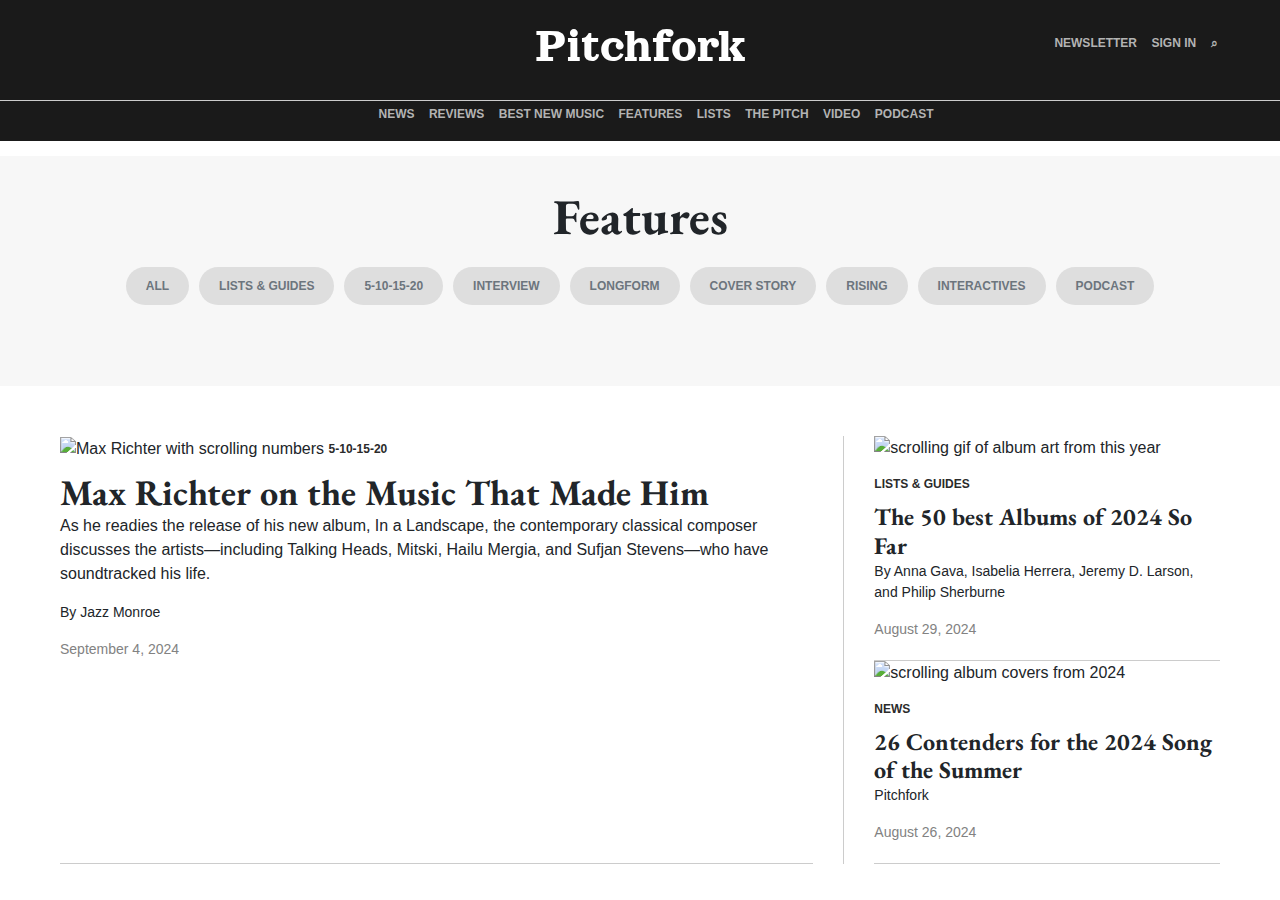
==== features.html @ 731f426c "first commit" ====
<!DOCTYPE html>
<html lang="en">
  <head>
    <meta charset="UTF-8" />
    <meta name="viewport" content="width=device-width, initial-scale=1.0" />
    <title>Pitchfork | The Most Trusted Voice in Music. | Pitchfork</title>
    <link rel="icon" type="image/x-icon" href="/assets/favicon.png">
    <link href="https://cdn.jsdelivr.net/npm/bootstrap@5.3.3/dist/css/bootstrap.min.css" rel="stylesheet" integrity="sha384-QWTKZyjpPEjISv5WaRU9OFeRpok6YctnYmDr5pNlyT2bRjXh0JMhjY6hW+ALEwIH" crossorigin="anonymous">
    <link rel="stylesheet" href="styles.css">
    <!-- Google fonts -->
      <link rel="preconnect" href="https://fonts.googleapis.com">
      <link rel="preconnect" href="https://fonts.gstatic.com" crossorigin>
      <link href="https://fonts.googleapis.com/css2?family=Orelega+One&display=swap" rel="stylesheet">

      <link rel="preconnect" href="https://fonts.googleapis.com">
      <link rel="preconnect" href="https://fonts.gstatic.com" crossorigin>
      <link href="https://fonts.googleapis.com/css2?family=EB+Garamond:ital,wght@0,400..800;1,400..800&family=Orelega+One&display=swap" rel="stylesheet">


  </head>
  <body>
    <header>
      <div class="mainheader" id="featureheader">
        <div class="menu">
        </div>
        <div class="logo"><h1 id="featureheaderlogo">Pitchfork</h1></div>
        <div class="signin">
          <ul>
          <li><a class="internallink" id="navitem" href="#newsletter">Newsletter</a></li>
          <li><a class="internallink" id="navitem" href="login.html">Sign in</a></li>
          <li><a class="internallink" id="navitem" href="#search">&#8981;</a></li>
          </ul>
        </div>
      </div>
      <nav>
        <ul>
          <li><a class="internallink" id="navitem" href="#news">News</a></li>
          <li><a class="internallink" id="navitem" href="#reviews">Reviews</a></li>
          <li><a class="internallink" id="navitem" href="#bestNewMusic">Best new music</a></li>
          <li><a class="internallink" id="navitem" href="#features">Features</a></li>
          <li><a class="internallink" id="navitem" href="#lists">Lists</a></li>
          <li><a class="internallink" id="navitem" href="#thePitch">The pitch</a></li>
          <li><a class="internallink" id="navitem" href="#Video">Video</a></li>
          <li><a class="internallink" id="navitem" href="#podcast">Podcast</a></li>
      </ul>
      </nav>
    </header>
   
    <div class="featureheader">
      <div><h2 id="featurelogo">Features</h2></div>
      <div class="featurebuttons">
        <button id="featurebutton" type="button" class="btn btn-outline-secondary">All</button>
        <button id="featurebutton" type="button" class="btn btn-outline-secondary">Lists & Guides</button>
        <button id="featurebutton" type="button" class="btn btn-outline-secondary">5-10-15-20</button>
        <button id="featurebutton" type="button" class="btn btn-outline-secondary">Interview</button>
        <button id="featurebutton" type="button" class="btn btn-outline-secondary">Longform</button>
        <button id="featurebutton" type="button" class="btn btn-outline-secondary">Cover Story</button>
        <button id="featurebutton" type="button" class="btn btn-outline-secondary">Rising</button>
        <button id="featurebutton" type="button" class="btn btn-outline-secondary">Interactives</button>
        <button id="featurebutton" type="button" class="btn btn-outline-secondary">Podcast</button>
      </div>
    </div> 

    <div class="featurearticles">
      <article class="featureleft">
        <img src="assets/maxrichter.gif" alt="Max Richter with scrolling numbers">
              <span class="internallink">5-10-15-20</span>
              <h3 id="article">Max Richter on the Music That Made Him</h3>
              <p>As he readies the release of his new album, In a Landscape, the contemporary 
                classical composer discusses the artists—including Talking Heads, Mitski, Hailu Mergia, 
                and Sufjan Stevens—who have soundtracked his life.</p>
              <p class="byname">By Jazz Monroe</p>
              <p class="date">September 4, 2024</p>
      </article>

      <section class="featureright">
        <div class="newsitem">
          <img src="assets/gif1.gif" alt="scrolling gif of album art from this year">
            <span class="internallink">Lists & Guides</span>
            <h3>The 50 best Albums of 2024 So Far</h3>
            <p class="byname">By Anna Gava, Isabelia Herrera, Jeremy D. Larson, and Philip Sherburne</p>
            <p class="date">August 29, 2024</p>
        </div>
        <div class="newsitem">
          <img src="assets/songsofsummer.gif" alt="scrolling album covers from 2024">
            <span class="internallink">News</span>
            <h3>26 Contenders for the 2024 Song of the Summer</h3>
            <p class="byname">Pitchfork</p>
            <p class="date">August 26, 2024</p>
        </div>
      </section>
    </div>

    </div>
    <script src="https://cdn.jsdelivr.net/npm/bootstrap@5.3.3/dist/js/bootstrap.bundle.min.js" integrity="sha384-YvpcrYf0tY3lHB60NNkmXc5s9fDVZLESaAA55NDzOxhy9GkcIdslK1eN7N6jIeHz" crossorigin="anonymous"></script>
  </body>
</html>
---- styles.css ----
:root {
  --date: rgb(130, 130, 130);
  --internallink: #2b2b2b;
  --headline: #000000;
  --border: #cccccc;
  --navobject: #b3b3b3;
  --headerfooter: #1a1a1a;
  
  
}

body {
  background-color: #ffffff;
  font-family: Arial, Helvetica, sans-serif;
  
}

header {
  width: 100%;
  background-color: var(--headerfooter);
  
}

.mainheader {
  display: grid;
  grid-template-columns: 1fr 2fr 1fr;
  justify-items: center;
  align-items: center;
  background-color: var(--headerfooter);

}

nav {
  display: grid;
  grid-template-columns: auto;
  justify-items: center;
  background-color: var(--headerfooter);
  color: var(--navobject);
  border-top: var(--border) solid 1px;
}

.news {
  display: grid;
  grid-template-columns: 1fr 2fr 1fr;
  gap: 30px;
  margin: 40px 60px 0px 60px;
  padding: 0px 0px 10px 0px;
  max-width: 1440px;
}

.left {
  display: grid;
  grid-template-columns: auto;
  gap: 30px;
}

.center {
  border: var(--border) solid;
  border-width: 0 1px 0 1px;
  padding: 0 30px 0 30px;
}

article {
  border-bottom: var(--border) solid 1px;
}

.newsitem {
  border-bottom: var(--border) solid 1px;
}

.center .newsitem {
  border-bottom: none;
}

.newsitem#rocky {
  display: grid;
  grid-template-columns: 1fr 1fr;
  gap: 30px;
  padding-top: 30px;
  align-items: center;
}

.right .sectionhead {
  font-family: Arial, Helvetica, sans-serif;
  font-size: 14px;
  font-weight: 400;
  text-transform: uppercase;
  border-bottom: var(--border) solid 1px;
  padding-bottom: 15px;
  margin-top: 0px;
}

.right:last-child {
  border-bottom: none;
}
.newsitem {
  display: grid;
  
}

.itemheadline {
  font-family: Arial, Helvetica, sans-serif;
  font-size: 16px;
  font-weight: 600;
  margin-bottom: 0px;
  padding: 0px;
}

.divider {
  margin: 60px 60px 20px 60px;
  border-top: var(--border) solid 1px;
  border-bottom: var(--border) solid 1px;
  padding-top: 0px;
  padding-bottom: 0px;
}

.reviews {
  display: grid;
  grid-template-columns: 1fr 1fr;
  gap: 30px;
  margin-left: 60px;
  margin-right: 60px;
  padding: 0px 0px 10px 0px;
  
}

.mainreview {
  top: 0;
  height: 50%;
  position: sticky;
  align-self: start;
  justify-self: center;
  justify-items: center;
  width: 463px;
  text-align: center;
}

.reviewitem {
  display: grid;
  grid-template-columns: 1fr 1fr;
  gap: 30px;
  margin: 30px;
  border-bottom: var(--border) solid 1px;
  justify-content: space-between;
}

a {
  text-decoration: none;
  list-style-type: none;
}

li {
    display: inline;
    margin: 0px 5px 0px 5px;
  }

.internallink {
  color: var(--internallink);
  text-transform: uppercase;
  font-size: 12px;
  font-weight: 600;
  margin-top: 15px;
}

#navitem {
  color: var(--navobject);
}

img {
  object-fit: contain;
  max-width: 100%;
}

.album {
  padding-top: 30px;
  height: 197px;
  width: 197px;
}

h1 {
  font-family: "Orelega One", serif;
  font-weight: 400;
  font-size: 50px;
  color: #ffffff;
}

h2 {
  font-family: "EB Garamond", serif;
  font-size: 28px;
  font-weight: 700;
}

h3 {
  font-family: "EB Garamond", serif;
  font-size: 24px;
  font-weight: 700;
  margin: 10px 0px 0px 0px;
}

h3#article {
  font-size: 36px;
}

.byname {
  font-family: Arial, Helvetica, sans-serif;
  font-size: 14px;
  font-weight: 400;
  
}

.date {
  font-size: 14px;
  color: var(--date);
  font-weight: 400;
  margin: 0px 0px 20px 0px;
}

.albumname {
  font-style: italic;
}



/* Login */

.logincontainer {
  display: grid;
  grid-template-columns: 3fr 4fr;
}

.formcontainer {
  display: grid;
  align-self: start;
  
}


input {
  width: 450px;
  height: 50px;
  margin-top: 20px;
}

.form {
  display: grid;
  justify-self: start;
  align-self: start;
  padding-left: 80px;
  font-family: Arial, Helvetica, sans-serif;
  font-size: 12px;
  font-weight: 600;
}

button {
  margin-bottom: 20px;
}

.loginbutton{
  display: grid;
  grid-template-columns: 50px 1fr 50px;
  line-height: 45px;
  border:#000000 solid 2.5px ;
  background-color: white;
  font-family: Arial, Helvetica, sans-serif;
  text-transform: uppercase;
  font-weight: 600;
  width: 460px;
  height: 50px;
  letter-spacing: 1px;
}

.logindivider {
  display: grid;
  grid-template-columns: 200px 60px 200px;
  justify-items: center;
  align-items: center;
  margin: 0px;
}


.loginbutton:hover{
  background-color: red;
}

#emailbutton {
  background-color: black;
  color: white;
  text-align: center;
  font-family: Arial, Helvetica, sans-serif;
  text-transform: uppercase;
  letter-spacing: 1px;
  font-weight: 600;
}

#loginheader {
  margin-left: 80px;
}

img#accountlogo {
  height: 32px;
  width: auto;
  margin-top: 5px;
}

#form {
  color: #000000;
  font-family: Arial, Helvetica, sans-serif;
  font-size: 38px;
  font-weight: 700;
  margin-left: 80px;
}

#demo {
  width: 100%;
  background-color: rgb(173, 175, 175);
  margin-top: 30px;
}

.btn-btn-info {
  background: none;
	color: inherit;
	border: none;
	padding: 0;
	font: inherit;
	cursor: pointer;
	outline: inherit;
}

/* Features */

.featureheader {
  display: flex;
  flex-direction: column;
  background-color: #f7f7f7;
  width: 100%;
  height: 230px;
  margin-top: 15px;
  align-items: center;
  justify-content: center;
  margin-bottom: 50px;
}

.featurebuttons {
  display: flex;
  justify-content: center;
  
}

#featurelogo
{
  align-items: center;
  justify-content: center;
  font-size: 50px;
  font-weight: 700;
  margin-top: 0px;
  margin-bottom: 20px;
}

#featurebutton {
  background-color: #dedede;
  text-align: center;
  text-transform: uppercase;
  font-size: 12px;
  font-weight: 600;
  padding: 10px 20px 10px 20px;
  margin: 0px 5px 50px 5px;
  border-radius: 20px;
  border: none;
}
#featurebutton:hover {
  border: #000000 solid 2px;
  color: #000000;
}

#featurebutton:active {
  background-color: #000000;
  color: #b3b3b3;
}

.featurearticles {
  display: grid;
  grid-template-columns: 2fr 1fr;
  gap: 30px;
  margin: 40px 60px 0px 60px;
  padding: 0px 0px 10px 0px;
  max-width: 1440px;
  
}

.featureright {
  border-left: var(--border) solid 1px;
  padding-left: 30px;
  border-bottom: none;
}

#featureheader {
  height: 100px;
}
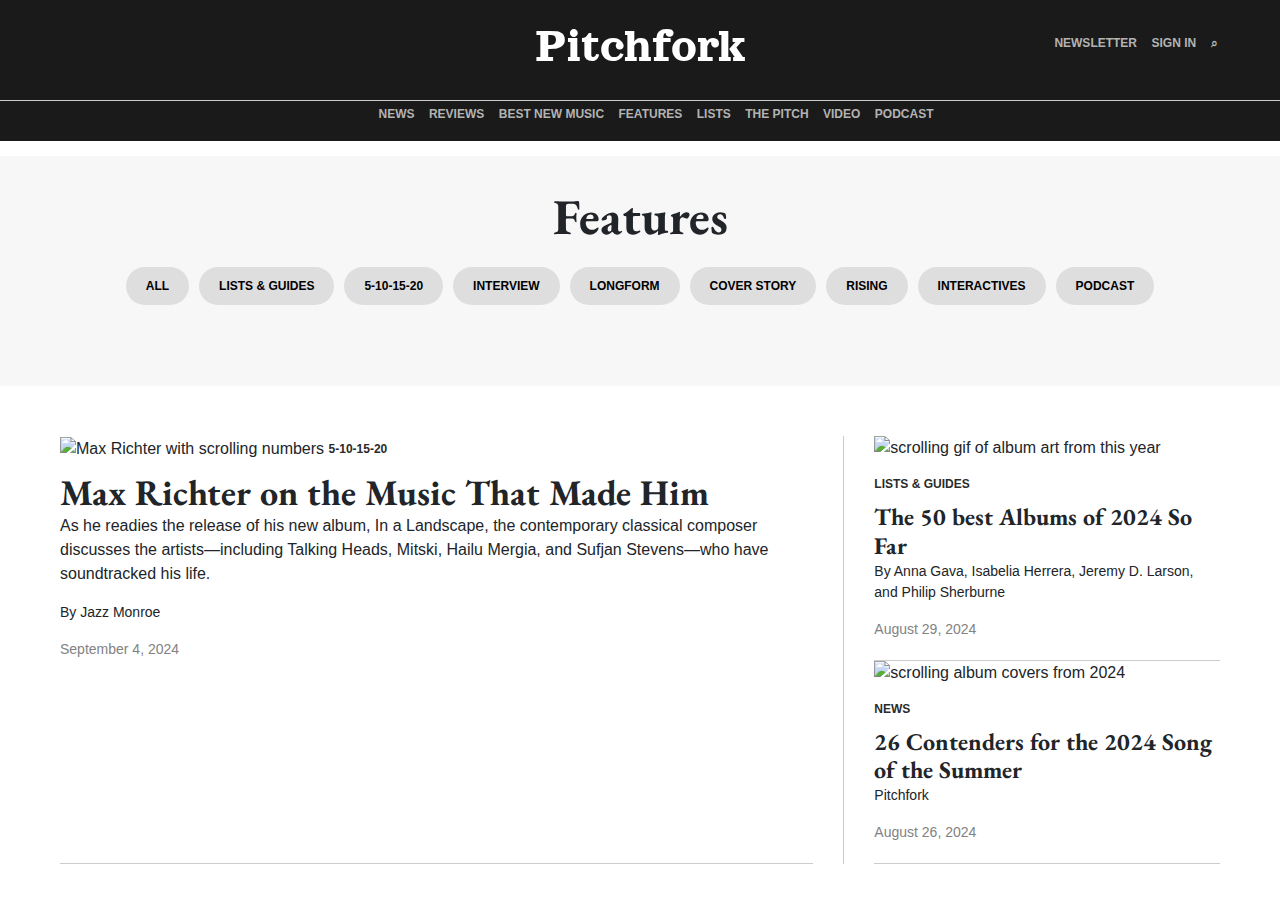
==== commit 06939d5d: "Fixade ID-dubletter i nav" ====
--- a/features.html
+++ b/features.html
@@ -26,38 +26,37 @@
         <div class="logo"><h1 id="featureheaderlogo">Pitchfork</h1></div>
         <div class="signin">
           <ul>
-          <li><a class="internallink" id="navitem" href="#newsletter">Newsletter</a></li>
-          <li><a class="internallink" id="navitem" href="login.html">Sign in</a></li>
-          <li><a class="internallink" id="navitem" href="#search">&#8981;</a></li>
+          <li><a class="internallinknav"  href="#newsletter">Newsletter</a></li>
+          <li><a class="internallinknav"  href="login.html">Sign in</a></li>
+          <li><a class="internallinknav"  href="#search">&#8981;</a></li>
           </ul>
         </div>
       </div>
       <nav>
         <ul>
-          <li><a class="internallink" id="navitem" href="#news">News</a></li>
-          <li><a class="internallink" id="navitem" href="#reviews">Reviews</a></li>
-          <li><a class="internallink" id="navitem" href="#bestNewMusic">Best new music</a></li>
-          <li><a class="internallink" id="navitem" href="#features">Features</a></li>
-          <li><a class="internallink" id="navitem" href="#lists">Lists</a></li>
-          <li><a class="internallink" id="navitem" href="#thePitch">The pitch</a></li>
-          <li><a class="internallink" id="navitem" href="#Video">Video</a></li>
-          <li><a class="internallink" id="navitem" href="#podcast">Podcast</a></li>
+          <li><a class="internallinknav" href="#news">News</a></li>
+          <li><a class="internallinknav" href="#reviews">Reviews</a></li>
+          <li><a class="internallinknav" href="#bestNewMusic">Best new music</a></li>
+          <li><a class="internallinknav" href="#features">Features</a></li>
+          <li><a class="internallinknav" href="#lists">Lists</a></li>
+          <li><a class="internallinknav" href="#thePitch">The pitch</a></li>
+          <li><a class="internallinknav" href="#Video">Video</a></li>
+          <li><a class="internallinknav" href="#podcast">Podcast</a></li>
       </ul>
       </nav>
     </header>
-   
     <div class="featureheader">
       <div><h2 id="featurelogo">Features</h2></div>
       <div class="featurebuttons">
-        <button id="featurebutton" type="button" class="btn btn-outline-secondary">All</button>
-        <button id="featurebutton" type="button" class="btn btn-outline-secondary">Lists & Guides</button>
-        <button id="featurebutton" type="button" class="btn btn-outline-secondary">5-10-15-20</button>
-        <button id="featurebutton" type="button" class="btn btn-outline-secondary">Interview</button>
-        <button id="featurebutton" type="button" class="btn btn-outline-secondary">Longform</button>
-        <button id="featurebutton" type="button" class="btn btn-outline-secondary">Cover Story</button>
-        <button id="featurebutton" type="button" class="btn btn-outline-secondary">Rising</button>
-        <button id="featurebutton" type="button" class="btn btn-outline-secondary">Interactives</button>
-        <button id="featurebutton" type="button" class="btn btn-outline-secondary">Podcast</button>
+        <button class="featurebutton" type="button" class="btn btn-outline-secondary">All</button>
+        <button class="featurebutton" type="button" class="btn btn-outline-secondary">Lists & Guides</button>
+        <button class="featurebutton" type="button" class="btn btn-outline-secondary">5-10-15-20</button>
+        <button class="featurebutton" type="button" class="btn btn-outline-secondary">Interview</button>
+        <button class="featurebutton" type="button" class="btn btn-outline-secondary">Longform</button>
+        <button class="featurebutton" type="button" class="btn btn-outline-secondary">Cover Story</button>
+        <button class="featurebutton" type="button" class="btn btn-outline-secondary">Rising</button>
+        <button class="featurebutton" type="button" class="btn btn-outline-secondary">Interactives</button>
+        <button class="featurebutton" type="button" class="btn btn-outline-secondary">Podcast</button>
       </div>
     </div> 
 
@@ -90,8 +89,6 @@
         </div>
       </section>
     </div>
-
-    </div>
     <script src="https://cdn.jsdelivr.net/npm/bootstrap@5.3.3/dist/js/bootstrap.bundle.min.js" integrity="sha384-YvpcrYf0tY3lHB60NNkmXc5s9fDVZLESaAA55NDzOxhy9GkcIdslK1eN7N6jIeHz" crossorigin="anonymous"></script>
   </body>
 </html>--- a/styles.css
+++ b/styles.css
@@ -162,9 +162,14 @@
   margin-top: 15px;
 }
 
-#navitem {
-  color: var(--navobject);
-}
+.internallinknav {
+  color: var(--navobject);;
+  text-transform: uppercase;
+  font-size: 12px;
+  font-weight: 600;
+  margin-top: 15px;
+}
+
 
 img {
   object-fit: contain;
@@ -296,7 +301,7 @@
   margin-left: 80px;
 }
 
-img#accountlogo {
+#accountlogogoogle, #accountlogofacebook, #accountlogoapple {
   height: 32px;
   width: auto;
   margin-top: 5px;
@@ -324,6 +329,10 @@
 	font: inherit;
 	cursor: pointer;
 	outline: inherit;
+}
+
+hr {
+  width: 190px;
 }
 
 /* Features */
@@ -356,7 +365,7 @@
   margin-bottom: 20px;
 }
 
-#featurebutton {
+.featurebutton {
   background-color: #dedede;
   text-align: center;
   text-transform: uppercase;
@@ -367,12 +376,12 @@
   border-radius: 20px;
   border: none;
 }
-#featurebutton:hover {
+.featurebutton:hover {
   border: #000000 solid 2px;
   color: #000000;
 }
 
-#featurebutton:active {
+.featurebutton:active {
   background-color: #000000;
   color: #b3b3b3;
 }
